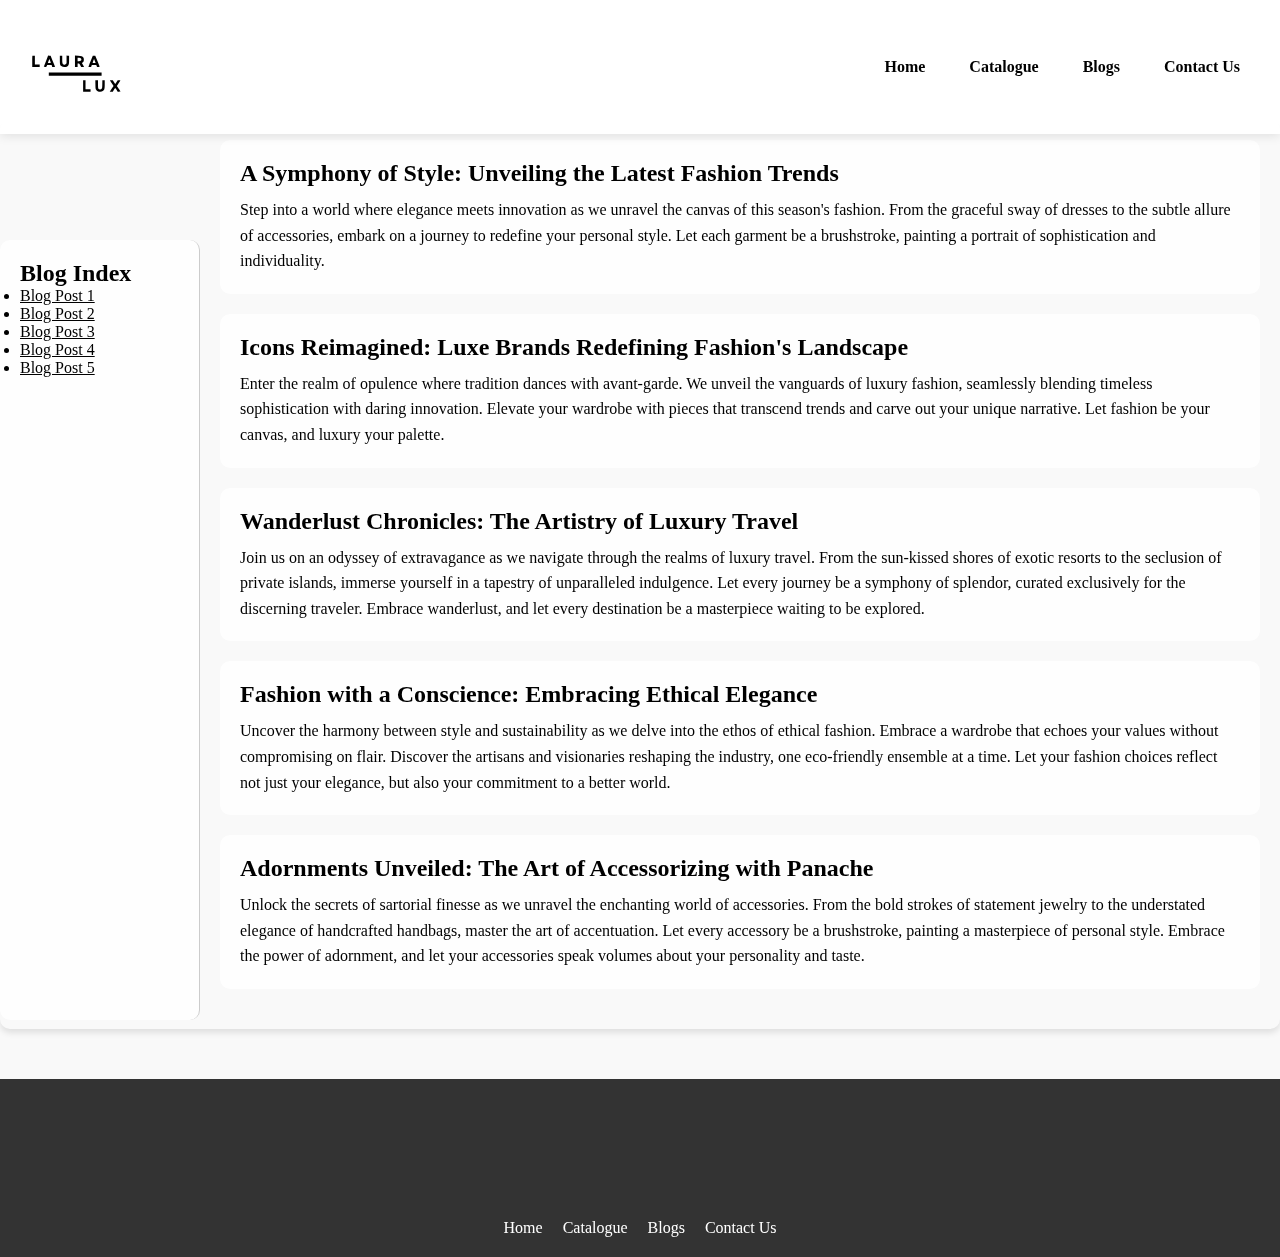
==== CWEB/blog.html @ 42ea7060 "Added blog webpage and some changes for homepage" ====
<!DOCTYPE html>
<html lang="en">
<head>
    <meta charset="UTF-8">
    <meta name="viewport" content="width=device-width, initial-scale=1.0">
    <title>Blogs - Laura Lux</title>
    <link rel="stylesheet" href="https://cdn.jsdelivr.net/npm/bootstrap@5.1.3/dist/css/bootstrap.min.css" integrity="sha384-1BmE4kWBq78iYhFldvKuhfTAU6auU8tT94WrHftjDbrCEXSU1oBoqyl2QvZ6jIW3" crossorigin="anonymous">
    <link rel="stylesheet" href="styles/blog.css">
    <style>
    </style>
</head>
<body>
    <!-- Video background container -->
    <div class="video-container">
        <video autoplay muted loop>
            <source src="img/video2.mp4" type="video/mp4">
            Your browser does not support the video tag.
        </video>
    </div>

    <header class="header">
        <a href="index.html">
            <img src="img/LOGO.svg" alt="Luxury Brand Logo">
        </a>
        <nav>
            <a href="index.html">Home</a>
            <a href="catalogue.html">Catalogue</a>
            <a href="blogs.html">Blogs</a>
            <a href="contact.html">Contact Us</a>
        </nav>
    </header>

    <main class="container mt-5">
        <div class="blog-container">
            <div class="blog-index-box">
                <div class="blog-index">
                    <h2>Blog Index</h2>
                    <ul>
                        <li><a href="#blog1">Blog Post 1</a></li>
                        <li><a href="#blog2">Blog Post 2</a></li>
                        <li><a href="#blog3">Blog Post 3</a></li>
                        <li><a href="#blog4">Blog Post 4</a></li>
                        <li><a href="#blog5">Blog Post 5</a></li>
                    </ul>
                </div>
            </div>
            <div class="blog-content">
                <!-- Blog posts will be dynamically generated here by JavaScript -->
            </div>
        </div>
    </main>

    <footer class="footer">
        <div class="footer-container container">
            <div class="footer-content">
                <ul>
                    <li><a href="#">Home</a></li>
                    <li><a href="#">Catalogue</a></li>
                    <li><a href="#">Blogs</a></li>
                    <li><a href="#">Contact Us</a></li>
                </ul>
            </div>
        </div>
    </footer>

    <script src="https://cdn.jsdelivr.net/npm/bootstrap@5.1.3/dist/js/bootstrap.bundle.min.js" integrity="sha384-ka7Sk0Gln4gmtz2MlQnikT1wXgYsOg+OMhuP+IlRH9sENBO0LRn5q+8nbTov4+1p" crossorigin="anonymous"></script>
    <script src="javascript/blogs.js"></script>
</body>
</html>
---- CWEB/styles/blog.css ----
/* Reset styles */
* {
    margin: 0;
    padding: 0;
    box-sizing: border-box;
}

body {
    font-family: 'Keystone', 'Keystone-Italic';
    overflow-x: hidden;
    background-color: #f9f9f9;
}

.header {
    position: fixed;
    top: 0;
    width: 100%;
    background-color: rgba(255, 255, 255, 0.9);
    padding: 5px 20px; /* Reduced padding further */
    display: flex;
    justify-content: space-between;
    align-items: center;
    z-index: 1000;
    box-shadow: 0 2px 10px rgba(0, 0, 0, 0.1);
}

.header img {
    width: 120px; /* Adjusted width */
}

.header nav a {
    padding: 5px 10px; /* Reduced padding */
    margin: 0 10px;
    font-size: 16px;
    font-weight: bold;
    text-decoration: none;
    color: black;
    position: relative;
}

.header nav a:hover {
    color: rgb(235, 177, 71);
    text-decoration: underline;
    text-underline-offset: 5px;
    text-decoration-color: #333;
}

.container {
    padding-top: 120px; /* Increased padding further to ensure visibility */
}

.footer {
    background-color: #333;
    color: #fff;
    padding: 20px 0;
    text-align: center;
    margin-top: 50px;
}

.footer-container {
    display: flex;
    justify-content: center;
}

.footer-content ul {
    list-style: none;
    display: flex;
    gap: 20px;
}

.footer-content ul li a {
    color: #fff;
    text-decoration: none;
}

.footer-content ul li a:hover {
    text-decoration: underline;
}
.blog-container a{
    color : black;
}
.blog-container a:hover{
    color: orange;
}
.blog-container {
    display: flex;
    justify-content: space-between;
    border-radius: 10px;
    overflow: hidden;
    box-shadow: 0 4px 6px rgba(0, 0, 0, 0.1);
}

.blog-index-box {
    width: 200px;
    position: sticky;
    background-color: rgba(255, 255, 255, 0.8);
    top: 120px;
    height: calc(100vh - 120px);
    overflow-y: auto;
    padding: 20px;
    border-right: 1px solid #ccc;
    border-radius: 10px;
}

.blog-content {
    flex: 1;
    padding: 20px;
    overflow-y: auto;
}

.blog-post {
    margin-bottom: 20px;
    background-color: rgba(255, 255, 255, 0.8); /* Translucent white background */
    padding: 20px; /* Add padding to create space around the content */
    border-radius: 10px; /* Rounded corners */
}

.blog-post h2 {
    font-size: 1.5rem;
    margin-bottom: 10px;
}

.blog-post p {
    line-height: 1.6;
}
/* Style for video container */
.video-container {
    position: fixed;
    top: 0;
    left: 0;
    width: 100%;
    height: 100%;
    overflow: hidden;
    z-index: -1;
}
video {
    min-width: 100%;
    min-height: 100%;
    width: auto;
    height: auto;
    position: absolute;
    top: 50%;
    left: 50%;
    transform: translate(-50%, -50%);
}
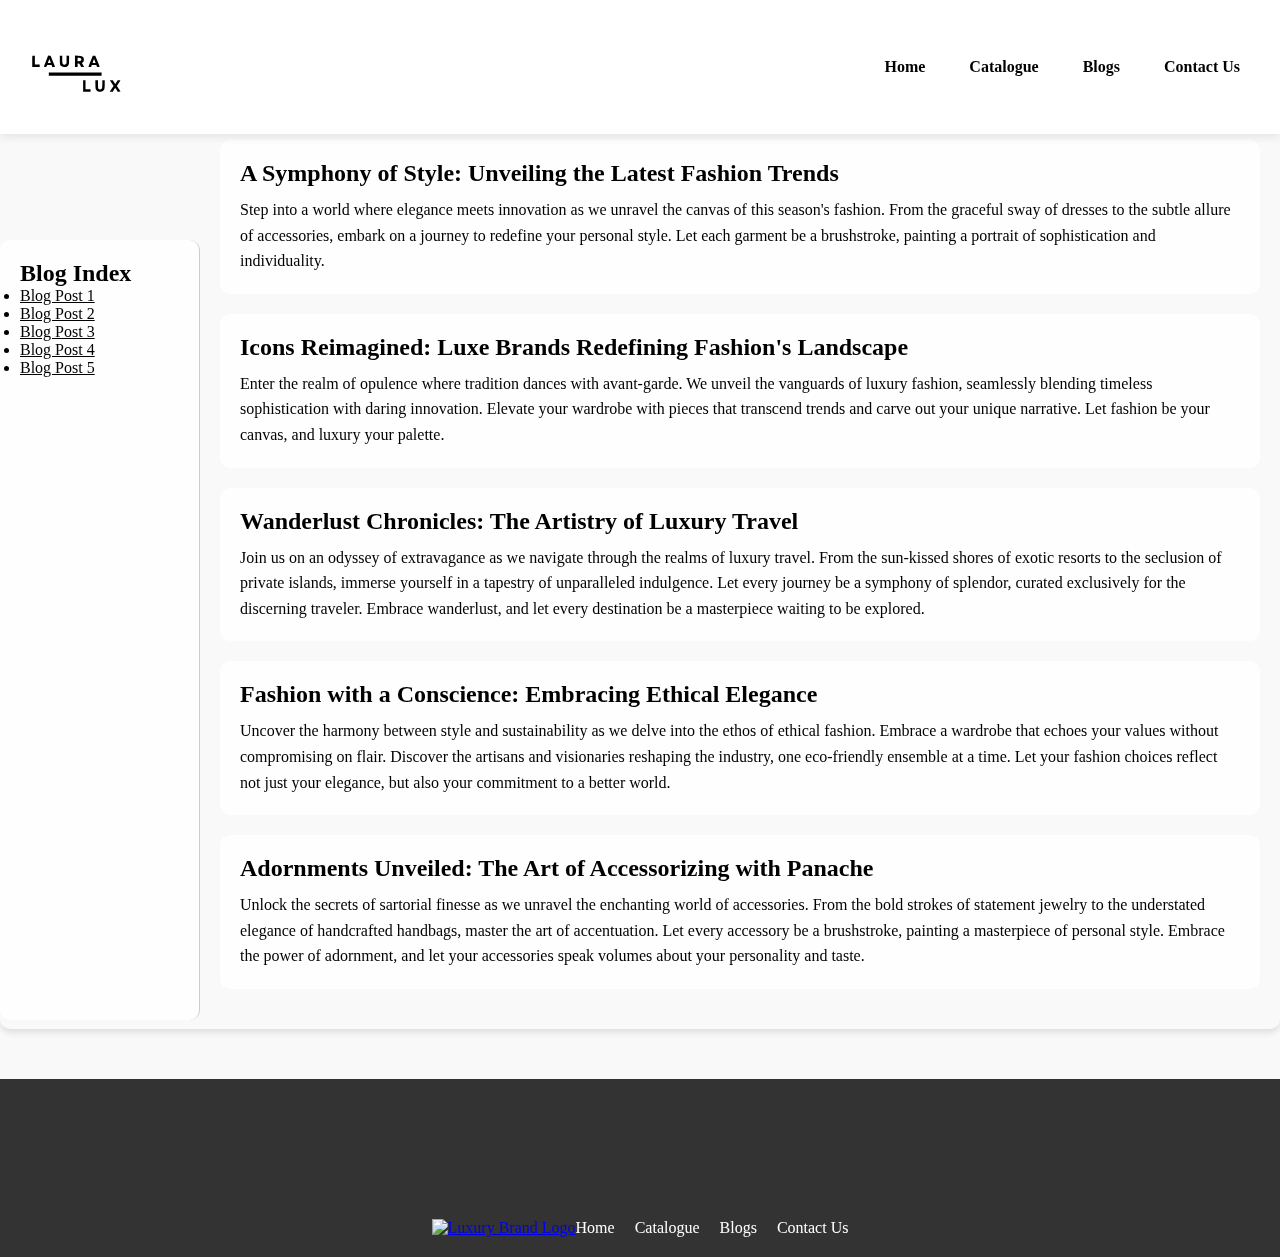
==== commit 901c48b4: "Changes made to catalouge" ====
--- a/CWEB/blog.html
+++ b/CWEB/blog.html
@@ -19,12 +19,12 @@
     </div>
 
     <header class="header">
-        <a href="index.html">
+        <a href="home.html">
             <img src="img/LOGO.svg" alt="Luxury Brand Logo">
         </a>
         <nav>
-            <a href="index.html">Home</a>
-            <a href="catalogue.html">Catalogue</a>
+            <a href="home.html">Home</a>
+            <a href="catalouge.html">Catalogue</a>
             <a href="blogs.html">Blogs</a>
             <a href="contact.html">Contact Us</a>
         </nav>
@@ -52,17 +52,16 @@
 
     <footer class="footer">
         <div class="footer-container container">
+          <a href="home.html"><img src="img/logo2.png" alt="Luxury Brand Logo"></a>
             <div class="footer-content">
                 <ul>
-                    <li><a href="#">Home</a></li>
-                    <li><a href="#">Catalogue</a></li>
-                    <li><a href="#">Blogs</a></li>
-                    <li><a href="#">Contact Us</a></li>
+                    <li><a href="home.html">Home</a></li>
+                    <li><a href="catalouge.html">Catalogue</a></li>
+                    <li><a href="blog.html">Blogs</a></li>
+                    <li><a href="contact.html">Contact Us</a></li>
                 </ul>
             </div>
         </div>
-    </footer>
-
     <script src="https://cdn.jsdelivr.net/npm/bootstrap@5.1.3/dist/js/bootstrap.bundle.min.js" integrity="sha384-ka7Sk0Gln4gmtz2MlQnikT1wXgYsOg+OMhuP+IlRH9sENBO0LRn5q+8nbTov4+1p" crossorigin="anonymous"></script>
     <script src="javascript/blogs.js"></script>
 </body>
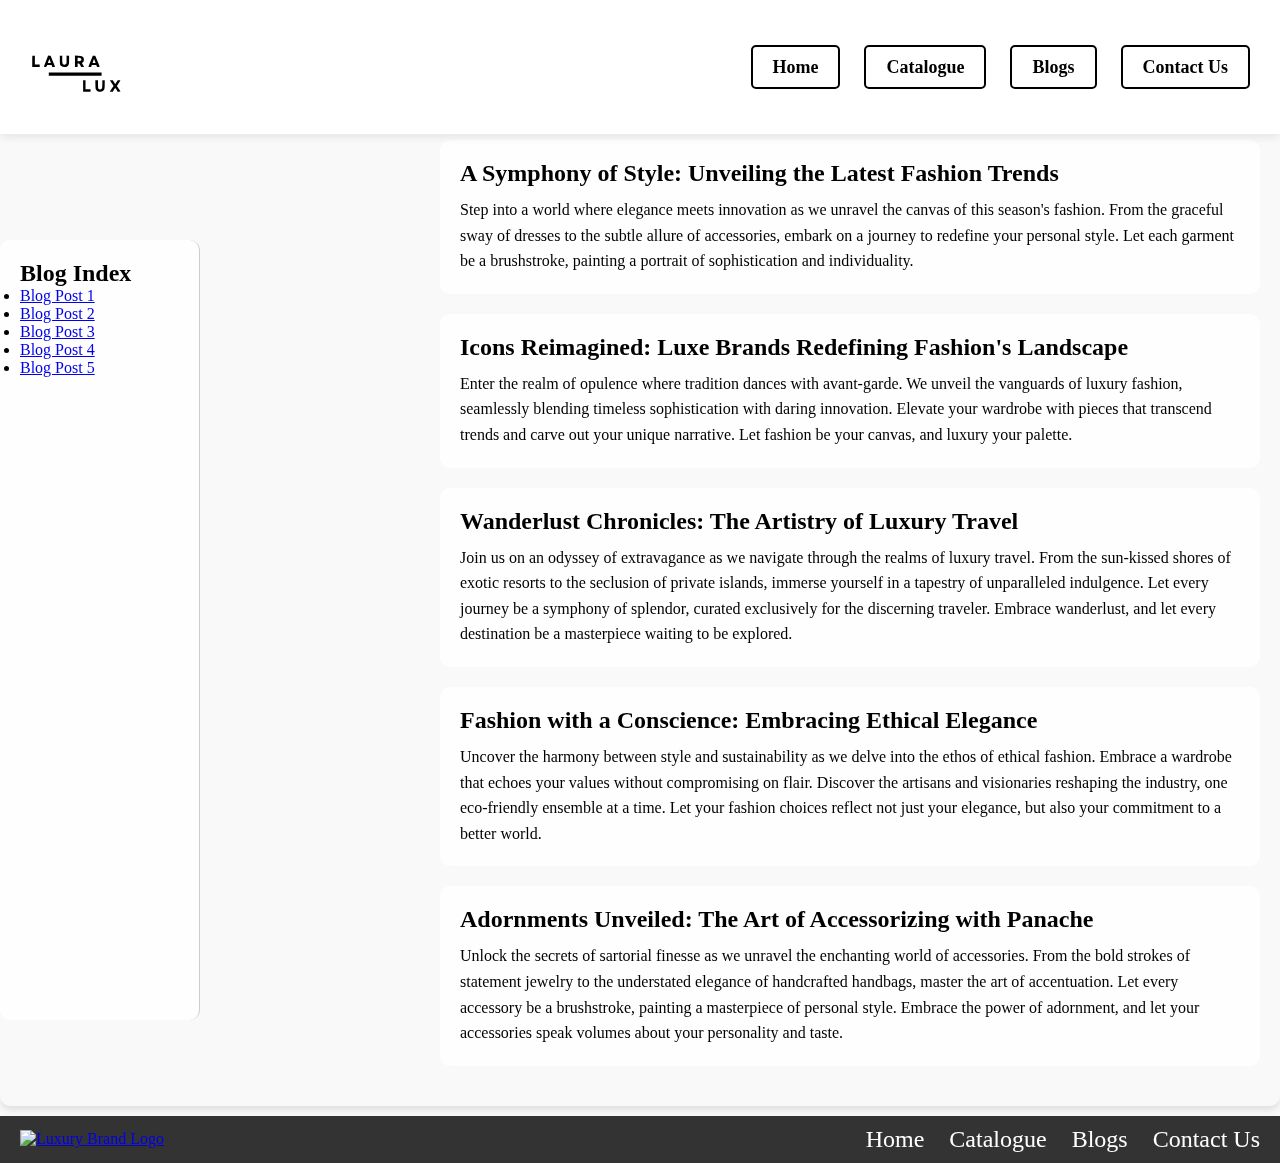
==== commit ff9728fb: "Restructured blogs" ====
--- a/CWEB/blog.html
+++ b/CWEB/blog.html
@@ -6,8 +6,6 @@
     <title>Blogs - Laura Lux</title>
     <link rel="stylesheet" href="https://cdn.jsdelivr.net/npm/bootstrap@5.1.3/dist/css/bootstrap.min.css" integrity="sha384-1BmE4kWBq78iYhFldvKuhfTAU6auU8tT94WrHftjDbrCEXSU1oBoqyl2QvZ6jIW3" crossorigin="anonymous">
     <link rel="stylesheet" href="styles/blog.css">
-    <style>
-    </style>
 </head>
 <body>
     <!-- Video background container -->
@@ -22,10 +20,15 @@
         <a href="home.html">
             <img src="img/LOGO.svg" alt="Luxury Brand Logo">
         </a>
-        <nav>
+        <div class="menu-toggle">
+            <span></span>
+            <span></span>
+            <span></span>
+        </div>
+        <nav class="header-nav">
             <a href="home.html">Home</a>
             <a href="catalouge.html">Catalogue</a>
-            <a href="blogs.html">Blogs</a>
+            <a href="blog.html">Blogs</a>
             <a href="contact.html">Contact Us</a>
         </nav>
     </header>
@@ -52,7 +55,7 @@
 
     <footer class="footer">
         <div class="footer-container container">
-          <a href="home.html"><img src="img/logo2.png" alt="Luxury Brand Logo"></a>
+            <a href="home.html"><img src="img/logo2.png" alt="Luxury Brand Logo"></a>
             <div class="footer-content">
                 <ul>
                     <li><a href="home.html">Home</a></li>
@@ -62,6 +65,8 @@
                 </ul>
             </div>
         </div>
+    </footer>
+
     <script src="https://cdn.jsdelivr.net/npm/bootstrap@5.1.3/dist/js/bootstrap.bundle.min.js" integrity="sha384-ka7Sk0Gln4gmtz2MlQnikT1wXgYsOg+OMhuP+IlRH9sENBO0LRn5q+8nbTov4+1p" crossorigin="anonymous"></script>
     <script src="javascript/blogs.js"></script>
 </body>
--- a/CWEB/styles/blog.css
+++ b/CWEB/styles/blog.css
@@ -1,4 +1,4 @@
-/* Reset styles */
+/* CSS styles specific to the blog page */
 * {
     margin: 0;
     padding: 0;
@@ -16,7 +16,7 @@
     top: 0;
     width: 100%;
     background-color: rgba(255, 255, 255, 0.9);
-    padding: 5px 20px; /* Reduced padding further */
+    padding: 5px 20px; 
     display: flex;
     justify-content: space-between;
     align-items: center;
@@ -25,24 +25,28 @@
 }
 
 .header img {
-    width: 120px; /* Adjusted width */
+    width: 120px; 
 }
 
 .header nav a {
-    padding: 5px 10px; /* Reduced padding */
+    padding: 10px 20px;
     margin: 0 10px;
-    font-size: 16px;
+    font-size: 18px; /* Increase the font size */
     font-weight: bold;
     text-decoration: none;
     color: black;
     position: relative;
+    border: 2px solid black; /* Add border around the letters */
+    border-radius: 5px; /* Optional: Add border radius for rounded corners */
+    background-color: white; /* Add background color */
+    transition: background-color 0.3s ease, color 0.3s ease; /* Add transition */
 }
 
 .header nav a:hover {
-    color: rgb(235, 177, 71);
-    text-decoration: underline;
+    color: white; /* Invert color */
+    background-color: black; /* Invert background color */
     text-underline-offset: 5px;
-    text-decoration-color: #333;
+    text-decoration-color: white; /* Invert underline color */
 }
 
 .container {
@@ -52,50 +56,51 @@
 .footer {
     background-color: #333;
     color: #fff;
-    padding: 20px 0;
+    padding: 10px 0;
     text-align: center;
-    margin-top: 50px;
+    margin-top: 10px;
 }
 
 .footer-container {
     display: flex;
-    justify-content: center;
+    justify-content: space-between;
+    align-items: center;
+    padding: 0 20px;
+}
+
+.footer-container img {
+    width: 200px;
 }
 
 .footer-content ul {
     list-style: none;
     display: flex;
-    gap: 20px;
+    gap: 25px;
 }
 
 .footer-content ul li a {
     color: #fff;
     text-decoration: none;
+    font-size: 24px;
 }
 
 .footer-content ul li a:hover {
     text-decoration: underline;
 }
-.blog-container a{
-    color : black;
-}
-.blog-container a:hover{
-    color: orange;
-}
+
 .blog-container {
     display: flex;
-    justify-content: space-between;
     border-radius: 10px;
     overflow: hidden;
     box-shadow: 0 4px 6px rgba(0, 0, 0, 0.1);
 }
 
 .blog-index-box {
-    width: 200px;
+    width: 200px; /* Set a fixed width */
     position: sticky;
     background-color: rgba(255, 255, 255, 0.8);
     top: 120px;
-    height: calc(100vh - 120px);
+    max-height: calc(100vh - 120px); /* Limit maximum height */
     overflow-y: auto;
     padding: 20px;
     border-right: 1px solid #ccc;
@@ -106,6 +111,7 @@
     flex: 1;
     padding: 20px;
     overflow-y: auto;
+    margin-left: 220px; /* Adjust margin to push content to the right of index box */
 }
 
 .blog-post {
@@ -123,7 +129,7 @@
 .blog-post p {
     line-height: 1.6;
 }
-/* Style for video container */
+
 .video-container {
     position: fixed;
     top: 0;
@@ -133,6 +139,7 @@
     overflow: hidden;
     z-index: -1;
 }
+
 video {
     min-width: 100%;
     min-height: 100%;
@@ -144,5 +151,84 @@
     transform: translate(-50%, -50%);
 }
 
-
-   
+@media (max-width: 768px) {
+    .header {
+        flex-direction: column;
+        align-items: center;
+        padding: 10px;
+    }
+
+    .header img {
+        margin-bottom: 10px;
+    }
+
+    .blog-content {
+        flex: 1;
+        padding: 20px;
+        margin: 0 auto; 
+        max-width: 800px; 
+    }
+
+    .blog-post {
+        text-align: left; 
+        background-color: rgba(255, 255, 255, 0.8); 
+        padding: 20px; 
+        border-radius: 10px;
+        margin-bottom: 20px; 
+    }
+
+    .blog-post h2 {
+        font-size: 1.5rem;
+        margin-bottom: 10px;
+    }
+
+    .blog-post p {
+        line-height: 1.6;
+    }
+
+    .blog-index-box {
+        display: none; 
+        border-radius: 10px;
+    }           
+    .header-nav {
+        display: none;
+        flex-direction: column;
+        align-items: center;
+        width: 100%;
+        text-align: center;
+        margin-top: 10px;
+    }
+    .footer a{
+        display: none;
+    }
+    .header-nav.active {
+        display: flex;
+    }
+
+    .menu-toggle {
+        display: block;
+        cursor: pointer;
+    }
+
+    .menu-toggle span {
+        display: block;
+        width: 30px;
+        height: 3px;
+        background-color: black;
+        margin: 6px 0;
+        transition: transform 0.3s, opacity 0.3s;
+    }
+
+    .menu-toggle.active span:nth-child(1) {
+        transform: translateY(8px) rotate(45deg);
+    }
+
+    .menu-toggle.active span:nth-child(2) {
+        opacity: 0;
+    }
+
+    .menu-toggle.active span:nth-child(3) {
+        transform: translateY(-8px) rotate(-45deg);
+    }
+}
+
